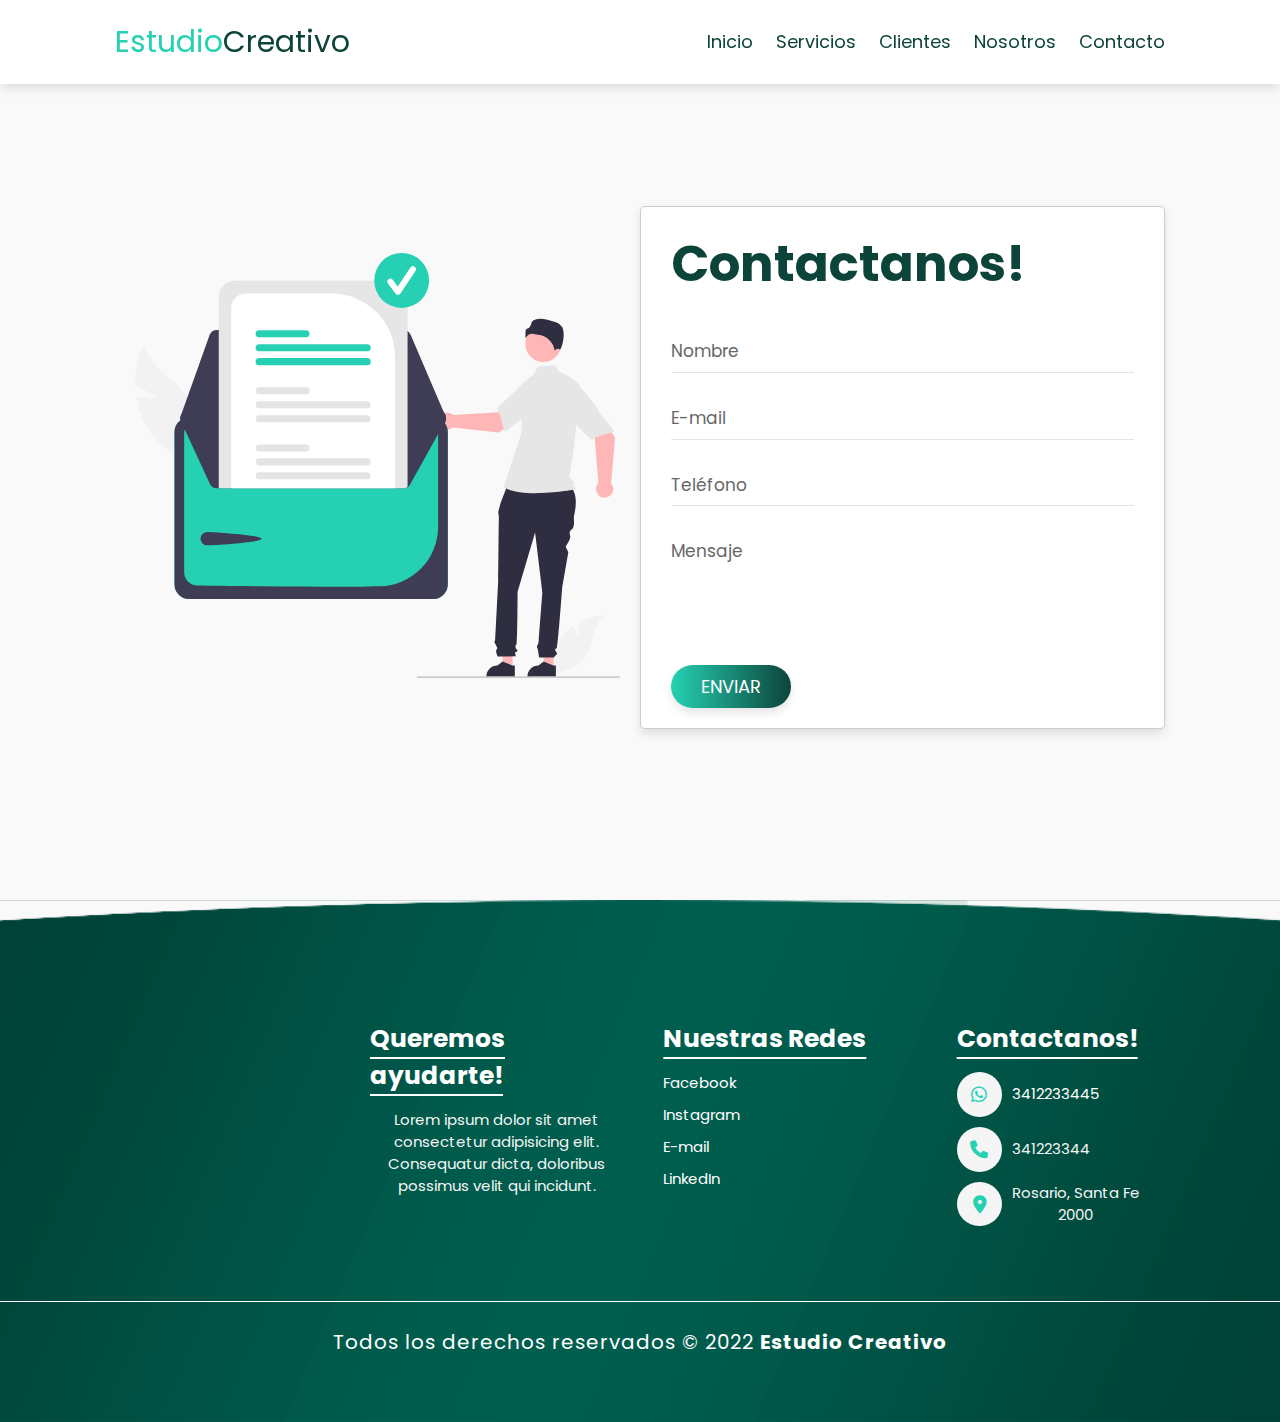
==== pages/contacto.html @ db55cac8 "subida del proyecto" ====
<!DOCTYPE html>
<html lang="es">

<head>
    <meta charset="UTF-8">
    <meta http-equiv="X-UA-Compatible" content="IE=edge">
    <meta name="viewport" content="width=device-width, initial-scale=1.0">
    <meta name="keywords" content="mensaje, email, telefono, clientes, presupuesto, consultas">
    <meta name="description" content="Estamos siempre a disposicion de los clientes para responder dudas y/o sugerencias.">
    <title>Contacto|Estudio Creativo</title>
    <link rel="shortcut icon" href="../img/favicon.ico">
    <link rel="stylesheet" href="https://cdnjs.cloudflare.com/ajax/libs/font-awesome/6.0.0/css/all.min.css">
    <link rel="stylesheet" href="../css/style.css">
</head>

<body>
    <header>
        <a href="../index.html" class="logo"><span>Estudio</span>Creativo</a>

        <input type="checkbox" id="menu-bar">
        <label for="menu-bar" class="fa fa-bars"></label>
        <nav class="navbar">
            <a href="../index.html">Inicio</a>
            <a href="./servicios.html">Servicios</a>
            <a href="./portfolio.html">Clientes</a>
            <a href="./nosotros.html">Nosotros</a>
            <a href="./contacto.html">Contacto</a>
        </nav>
    </header>

    <section class="contacto">
        <div class="image">
            <img src="../img/contacto.svg" alt="ilustracioncontacto">
        </div>

        <form action="">
            <h1 class="heading">Contactanos!</h1>
            <div class="inputcaja">
                <input type="text" required>
                <label for="">Nombre</label>
            </div>

            <div class="inputcaja">
                <input type="email" required>
                <label for="">E-mail</label>
            </div>

            <div class="inputcaja">
                <input type="number" required>
                <label for="">Teléfono</label>
            </div>

            <div class="inputcaja">
                <textarea required name="" id="" cols="30" rows="10"></textarea>
                <label for="">Mensaje</label>
            </div>

            <input type="submit" class="btn" value="ENVIAR">
        </form>

    </section>




    <div class="footer">
        <div class="caja-contenedor">
            <div class="caja">
                <h3>Queremos ayudarte!</h3>
                <p>Lorem ipsum dolor sit amet consectetur adipisicing elit. Consequatur dicta, doloribus possimus velit qui incidunt.</p>
            </div>

            <div class="caja">
                <h3>Nuestras Redes</h3>
                <a href="https://www.facebook.com/estudiocreativo"> Facebook</a>
                <a href="https://www.instagram.com/estudio.creativo">Instagram</a>
                <a href="https://www.gmail.com">E-mail</a>
                <a href="https://www.linkedin.com/estudiocreativo">LinkedIn</a>
            </div>

            <div class="caja">
                <h3>Contactanos!</h3>
            
                <div class="info">
                    <i class="fa-brands fa-whatsapp"></i>
                    <a href="wa.link/phvful">3412233445</a>
                </div>

                <div class="info">
                    <i class="fas fa-phone"></i>
                    <p>341223344</p>
                </div>

                <div class="info">
                    <i class="fas fa-map-marker-alt"></i>
                    <p>Rosario, Santa Fe <br>2000</p>
                </div>
            </div>
        </div>

        <p class="creditos">Todos los derechos reservados © 2022 <b>Estudio Creativo</b></p>
    </div>

</body>
</html>
---- css/style.css ----
@import url("https://fonts.googleapis.com/css2?family=Bebas+Neue&family=Poppins:wght@200;400;600&family=Prompt:wght@200;300;500&family=Raleway:wght@300;400;500&family=Saira+Condensed:wght@300;500;700&display=swap");
* {
  margin: 0;
  padding: 0;
  box-sizing: border-box;
  font-family: 'Poppins', sans-serif;
  text-decoration: none;
  outline: none;
  border: none; }

*::selection {
  background: var(--limon);
  color: white; }

html {
  font-size: 62.4%; }

body {
  background: #f9f9f9; }

section {
  min-height: 100vh;
  padding: 0 9%;
  padding-top: 7.5rem;
  padding-bottom: 2rem; }

.heading {
  text-align: center;
  background: var(--verde);
  color: transparent;
  -webkit-background-clip: text;
  background-clip: text;
  font-size: 5rem;
  padding: 1rem; }

.funcionales {
  color: #333;
  font-weight: bold; }

.buenas {
  color: #666;
  font-weight: bold; }

.nocont {
  color: #333;
  font-weight: bold; }

.resultados {
  color: #666;
  font-weight: bold; }

.tupag {
  color: #333;
  font-weight: bold; }

.fundamental {
  color: #666;
  font-weight: bold; }

.posicionamiento {
  color: #25d1b2;
  font-weight: bold; }

.mayor {
  color: #333;
  font-weight: bold; }

.princip {
  color: #25d1b2;
  font-weight: bold; }

.adaptan {
  color: #666;
  font-weight: bold; }

header .logo {
  font-size: 3rem;
  color: #0c443a; }

.heading {
  text-align: center;
  background: #0c443a;
  color: transparent;
  -webkit-background-clip: text;
  background-clip: text;
  font-size: 5rem;
  padding: 1rem; }

header {
  position: fixed;
  top: 0;
  left: 0;
  width: 100%;
  background-color: white;
  box-shadow: 0 0.5rem 1rem rgba(0, 0, 0, 0.1);
  padding: 2rem 9%;
  display: flex;
  align-items: center;
  justify-content: space-between;
  z-index: 1000; }
  header .logo span {
    color: #25d1b2; }
  header .navbar a {
    font-size: 1.8rem;
    margin-left: 2rem;
    color: #0c443a;
    cursor: pointer; }
  header .navbar a:hover {
    color: #25d1b2; }
  header input {
    display: none; }
  header label {
    font-size: 3rem;
    color: #0c443a;
    cursor: pointer;
    visibility: hidden;
    opacity: 0; }

.inicio {
  display: flex;
  align-items: center;
  justify-content: center;
  background: url(../../img/inicio_fondo.png) no-repeat;
  background-size: cover;
  background-position: center; }
  .inicio .image img {
    width: 40vw;
    animation: float 3s linear infinite; }

@keyframes float {
  0%,
  100% {
    transform: translateY(0rem); }
  50% {
    transform: translateY(-3.5rem); } }
  .inicio .content h3 {
    font-size: 5.5rem;
    color: #333;
    text-transform: uppercase; }
    .inicio .content h3 span {
      color: #25d1b2;
      text-transform: uppercase; }
  .inicio .content p {
    font-size: 1.7rem;
    color: #666;
    padding: 1rem 0;
    text-align: left; }

.detalles .caja-contenedor {
  display: flex;
  align-items: center;
  justify-content: center;
  flex-wrap: wrap;
  margin: 4rem;
  margin-top: 0; }
  .detalles .caja-contenedor .caja {
    flex: 1 1 30rem;
    background: white;
    border-radius: .5rem;
    border: 0.1rem solid rgba(0, 0, 0, 0.2);
    box-shadow: 0 0.5rem 1rem rgba(0, 0, 0, 0.1);
    margin: 1.5rem;
    padding: 3rem 2rem;
    border-radius: .5rem;
    text-align: center;
    transition: .2s linear; }
    .detalles .caja-contenedor .caja img {
      height: 15rem; }
    .detalles .caja-contenedor .caja h3 {
      font-size: 3rem;
      color: #333;
      padding-top: 1rem; }
    .detalles .caja-contenedor .caja p {
      font-size: 1.3rem;
      color: #666;
      padding: 1rem 0;
      text-align: left; }

.acerca_de {
  background: url(../../img/fondo_2.png) no-repeat;
  background-size: cover;
  background-position: center;
  padding-bottom: 3rem; }
  .acerca_de .columna {
    display: flex;
    align-items: center;
    justify-content: center;
    flex-wrap: wrap; }
    .acerca_de .columna .image {
      flex: 1 1 40rem; }
      .acerca_de .columna .image img {
        width: 100%; }
    .acerca_de .columna .content {
      flex: 1 1 40rem; }
      .acerca_de .columna .content h3 {
        font-size: 4rem;
        color: #333; }
      .acerca_de .columna .content p {
        font-size: 2rem;
        color: #666;
        padding: 1rem 0;
        text-align: left; }
      .acerca_de .columna .content .bottons a:last-child {
        margin-left: 2rem; }

.suscribite {
  text-align: center;
  padding: 5rem 1rem; }
  .suscribite h3 {
    color: #25d1b2;
    font-size: 3rem;
    text-transform: uppercase; }
  .suscribite p {
    color: #0c443a;
    font-size: 1.6rem;
    margin: 2rem auto;
    width: 70rem; }
  .suscribite form {
    display: flex;
    max-width: 70rem;
    border: 0.2rem solid #25d1b2;
    padding: .5rem;
    border-radius: 5rem;
    margin: 2rem auto;
    height: 5.5rem; }
  .suscribite form input[type="email"] {
    padding: 0 2rem;
    font-size: 1.7rem;
    background: none;
    width: 100%;
    color: #0c443a;
    text-transform: none;
    background: none; }
  .suscribite form input[type="email"]::placeholder {
    color: #0c443a;
    text-transform: capitalize; }
  .suscribite form input[type="submit"] {
    background: #b9b8b8;
    width: 20rem;
    font-size: 1.7rem;
    border-radius: 5rem;
    cursor: pointer; }
  .suscribite form input[type="submit"]:hover {
    color: white; }

main {
  margin-top: 200px;
  margin-left: 150px;
  margin-right: 150px; }

.gallery {
  padding-bottom: 5em;
  padding-top: 3em;
  display: grid;
  grid-template-columns: repeat(4, 1fr);
  grid-auto-rows: 160px;
  grid-template-areas: "img1 img1 img2 img3" "img1 img1 img4 img4" "img5 img5 img6 img7" "img5 img5 img8 img8";
  gap: .8em; }
  .gallery .gallery__picture {
    position: relative;
    cursor: pointer;
    overflow: hidden; }
  .gallery .gallery__picture::before {
    content: "";
    transform: scaleY(0);
    transition: transform .4s; }
  .gallery .gallery__picture:hover::before {
    position: absolute;
    content: "Visita el sitio para ver el trabajo terminado";
    top: 0;
    bottom: 0;
    left: 0;
    right: 0;
    background-color: #25d1b2;
    color: white;
    display: flex;
    align-items: center;
    font-size: 1.5rem;
    transform: scaleY(1); }
  .gallery .gallery__picture--g1 {
    grid-area: img1; }
  .gallery .gallery__picture--g3 {
    grid-area: img3; }
  .gallery .gallery__picture--g4 {
    grid-area: img4; }
  .gallery .gallery__picture--g5 {
    grid-area: img5; }
  .gallery .gallery__picture--g6 {
    grid-area: img6; }
  .gallery .gallery__picture--g7 {
    grid-area: img7; }
  .gallery .gallery__picture--g8 {
    grid-area: img8; }
  .gallery .gallery__img {
    width: 100%;
    height: 100%;
    object-fit: cover; }

.titulo__clientes {
  text-align: center;
  font-size: 5rem;
  padding: .8em 0 .4em;
  color: #0c443a; }

.contacto {
  display: flex;
  align-items: center;
  justify-content: center;
  flex-wrap: wrap;
  padding-bottom: 4rem; }
  .contacto .image {
    flex: 1 1 40rem; }
  .contacto img {
    width: 100%;
    padding: 2rem; }
  .contacto form {
    flex: 1 1 40rem;
    padding: 2rem 3rem;
    border: 0.1rem solid rgba(0, 0, 0, 0.2);
    box-shadow: 0 0.5rem 1rem rgba(0, 0, 0, 0.1);
    border-radius: .5rem;
    background: white; }
    .contacto form .inputcaja {
      position: relative; }
      .contacto form .inputcaja input, .contacto form .inputcaja .contacto form .inputcaja textarea {
        width: 100%;
        background: none;
        color: #333;
        margin: 1.5rem 0;
        padding: .5rem 0;
        font-size: 1.7rem;
        border-bottom: 0.1rem solid rgba(0, 0, 0, 0.1);
        text-transform: none; }
      .contacto form .inputcaja textarea {
        resize: none;
        height: 13rem; }
      .contacto form .inputcaja label {
        position: absolute;
        top: 1.7rem;
        left: 0;
        font-size: 1.7rem;
        color: #666;
        transition: .2s linear; }
      .contacto form .inputcaja input:focus ~ label, .contacto form .inputcaja .contacto form .inputcaja input:valid ~ label, .contacto form .inputcaja .contacto form .inputcaja textarea:focus ~ label, .contacto form .inputcaja .contacto form .inputcaja textarea:valid ~ label {
        top: -.5rem;
        font-size: 1.5rem;
        color: #25d1b2; }
  .contacto .heading {
    text-align: left;
    padding: 0;
    padding-bottom: 2rem; }

.nosotros h2 {
  text-align: center;
  font-size: 5rem;
  color: #25d1b2;
  margin-top: 2rem;
  margin-bottom: 2rem; }

p {
  text-align: center;
  font-size: 2.5rem;
  color: #333; }

.opiniones .caja-contenedor {
  display: flex;
  align-items: center;
  justify-content: center;
  flex-wrap: wrap; }
  .opiniones .caja-contenedor .caja {
    background: white;
    margin: 1rem;
    padding: 1rem;
    text-align: center;
    position: relative;
    border: 0.1rem solid rgba(0, 0, 0, 0.2);
    box-shadow: 0 0.5rem 1rem rgba(0, 0, 0, 0.1);
    flex: 1 1 30rem;
    border-radius: .5rem; }
    .opiniones .caja-contenedor .caja .fa-code {
      position: absolute;
      top: 1rem;
      right: 2rem;
      font-size: 8rem;
      color: #25d1b2;
      opacity: .3; }
    .opiniones .caja-contenedor .caja .fa-bullhorn {
      position: absolute;
      top: 1rem;
      right: 2rem;
      font-size: 8rem;
      color: #25d1b2;
      opacity: .3; }
    .opiniones .caja-contenedor .caja .fa-swatchbook {
      position: absolute;
      top: 1rem;
      right: 2rem;
      font-size: 8rem;
      color: #25d1b2;
      opacity: .3; }
  .opiniones .caja-contenedor .user img {
    border-radius: 50%;
    object-fit: cover;
    height: 8rem;
    width: 8rem;
    margin-top: 2rem; }
  .opiniones .caja-contenedor .user h3 {
    color: #0c443a;
    font-size: 2rem; }
  .opiniones .caja-contenedor .user .stars i {
    color: #0c443a;
    font-size: 1.5rem;
    padding: 1rem 0; }
  .opiniones .caja-contenedor .comentarios {
    color: #666;
    font-size: 1.5rem;
    padding: 1rem; }

.footer {
  width: 100%;
  padding: 40px 0;
  background-image: url(../../img/footer-fondo.png);
  background-size: cover;
  background-position: center; }
  .footer .caja-contenedor {
    display: flex;
    flex-wrap: wrap;
    justify-content: space-between;
    margin: 5rem;
    align-items: stretch;
    margin-left: 350px; }
    .footer .caja-contenedor .caja {
      flex: 1 1 25rem;
      margin: 2rem; }
      .footer .caja-contenedor .caja h3 {
        font-size: 2.5rem;
        padding: 1rem 0;
        color: white;
        text-decoration: underline;
        text-underline-offset: 1rem; }
      .footer .caja-contenedor .caja p {
        font-size: 1.5rem;
        padding: .5rem 0;
        color: whitesmoke; }
      .footer .caja-contenedor .caja a {
        display: block;
        font-size: 1.5rem;
        padding: .5rem 0;
        color: white; }
        .footer .caja-contenedor .caja a a:hover {
          text-decoration: underline; }
      .footer .caja-contenedor .caja .info {
        display: flex;
        align-items: center; }
        .footer .caja-contenedor .caja .info i {
          margin: .5rem 0;
          margin-right: 1rem;
          border-radius: 50%;
          background: whitesmoke;
          color: #25d1b2;
          font-size: 1.8rem;
          height: 4.5rem;
          width: 4.5rem;
          line-height: 4.5rem;
          text-align: center; }
  .footer .creditos {
    font-size: 2rem;
    font-weight: normal;
    letter-spacing: .1rem;
    color: white;
    border-top: .1rem solid white;
    padding: 2.5rem 1rem;
    text-align: center; }

.btn {
  display: inline-block;
  margin-top: 1rem;
  padding: .8rem 3rem;
  border-radius: 5rem;
  background: linear-gradient(90deg, #25d1b2, #0c443a);
  font-size: 1.8rem;
  color: #fff;
  cursor: pointer;
  box-shadow: 0 0.5rem 1rem rgba(0, 0, 0, 0.1);
  transition: all .3s linear; }
  .btn:hover {
    transform: scale(1.1); }

@media (max-width: 1200px) {
  html {
    font-size: 55%; }
  .footer .caja-contenedor {
    margin-left: 150px; } }

@media (max-width: 990px) {
  section {
    padding: 0 3%;
    padding-top: 7.5rem;
    padding-bottom: 2rem; }
  .footer .caja-contenedor {
    margin-left: 120px; } }

@media (max-width: 768px) {
  header label {
    visibility: visible;
    opacity: 1; }
  header .navbar {
    position: absolute;
    top: 100%;
    left: 0;
    width: 100%;
    background: white;
    padding: 1rem 2rem;
    border-top: 0.1rem solid rgba(0, 0, 0, 0.2);
    box-shadow: 0 0.5rem 1rem rgba(0, 0, 0, 0.1);
    transform-origin: top;
    transform: scaleY(0);
    opacity: 0;
    transition: .2s linear; }
    header .navbar a {
      display: block;
      margin: 2rem 0;
      font-size: 2rem; }
  input:checked ~ .navbar {
    transform: scaleY(1);
    opacity: 1; }
  input:checked ~ label::before {
    content: '\f00d'; }
  .inicio {
    flex-flow: column-reverse; }
    .inicio .image img {
      width: 100%; }
    .inicio .content h3 {
      font-size: 3.6rem; }
    .inicio .content p {
      font-size: 1.5rem; }
  .acerca_de {
    background-position: right; }
  .suscribite p {
    width: auto; }
  .footer .caja-contenedor {
    margin-left: 130px; } }

@media (max-width: 450px) {
  html {
    font-size: 49%; }
  .acerca_de .columna .content .bottons a {
    width: 100%;
    text-align: center; }
    .acerca_de .columna .content .bottons a :last-child {
      margin: 1rem 0; }
  .footer .caja-contenedor {
    margin-left: 80px; } }
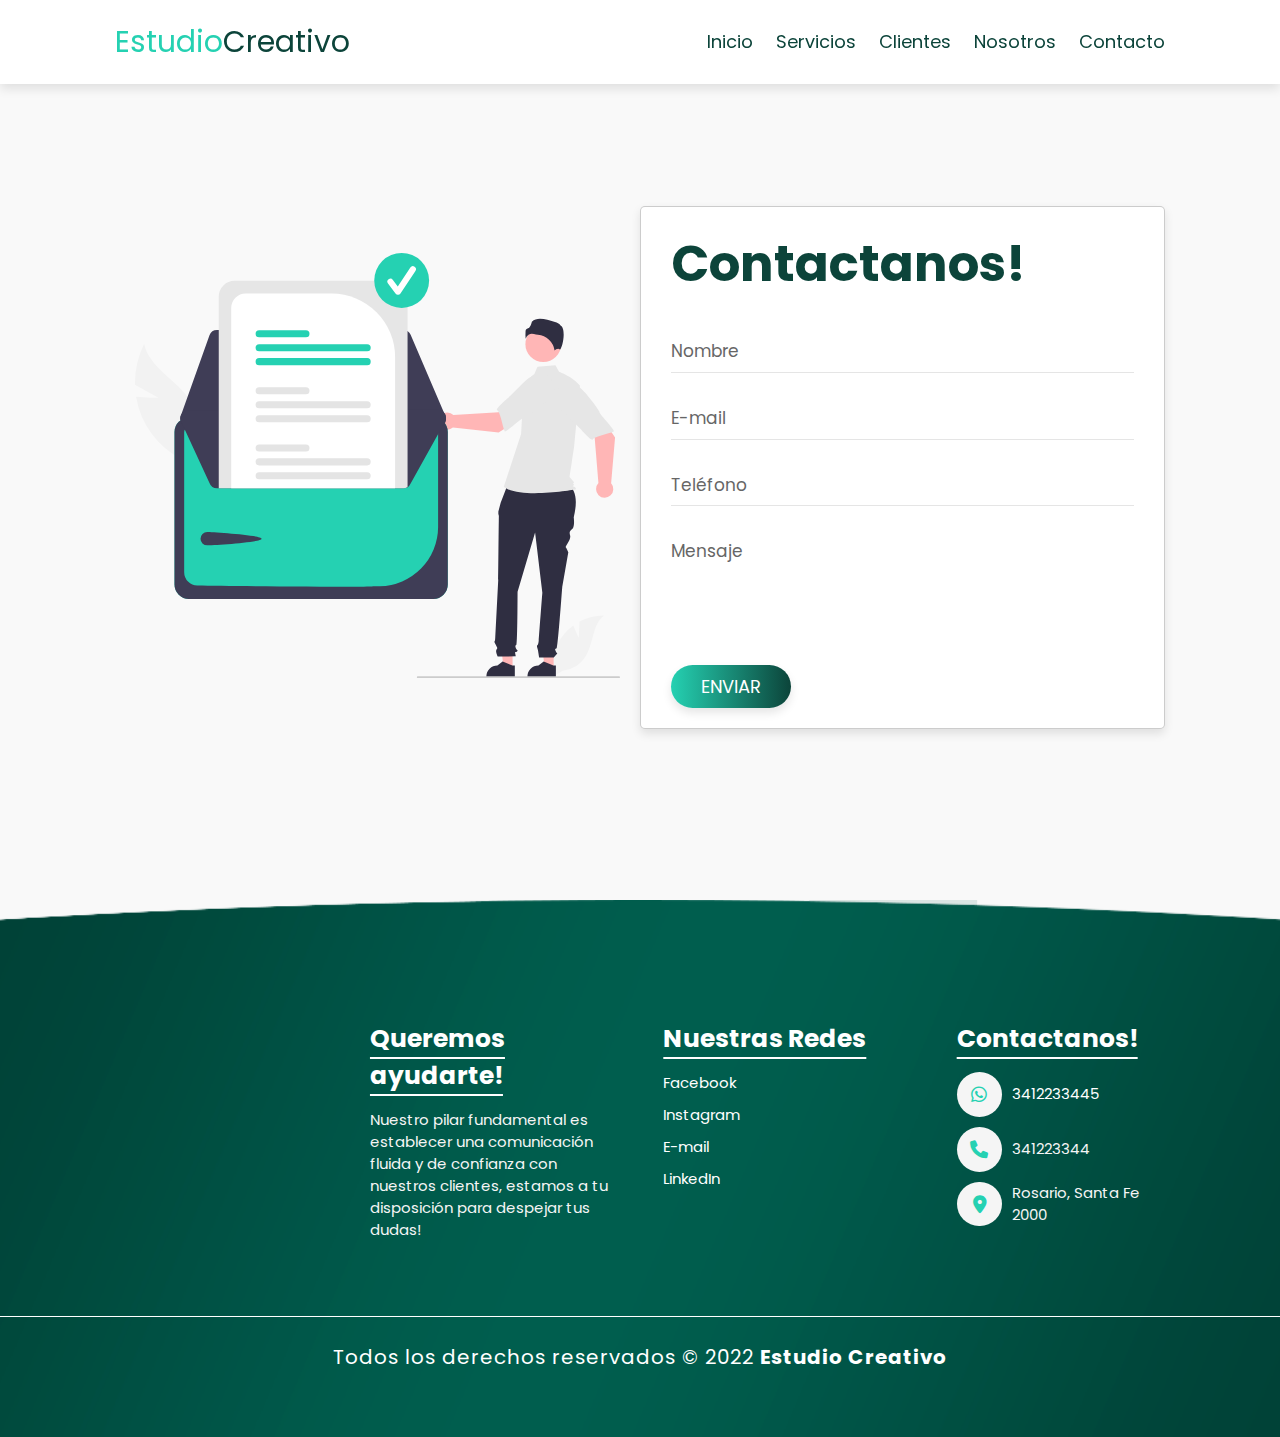
==== commit 82543273: "modifique footer" ====
--- a/pages/contacto.html
+++ b/pages/contacto.html
@@ -67,7 +67,7 @@
         <div class="caja-contenedor">
             <div class="caja">
                 <h3>Queremos ayudarte!</h3>
-                <p>Lorem ipsum dolor sit amet consectetur adipisicing elit. Consequatur dicta, doloribus possimus velit qui incidunt.</p>
+                <p>Nuestro pilar fundamental es establecer una comunicación fluida y de confianza con nuestros clientes, estamos a tu disposición para despejar tus dudas!</p>
             </div>
 
             <div class="caja">
--- a/css/style.css
+++ b/css/style.css
@@ -419,6 +419,54 @@
     font-size: 1.5rem;
     padding: 1rem; }
 
+.servicios h2 {
+  font-size: 2.5rem;
+  text-align: center;
+  color: #25d1b2;
+  margin-top: 5rem; }
+
+.servicios .caja-contenedor {
+  display: flex;
+  align-items: center;
+  justify-content: center;
+  flex-wrap: wrap; }
+  .servicios .caja-contenedor .caja {
+    flex: 1 1 30rem;
+    margin: 1rem;
+    padding: 1rem;
+    background: white;
+    border: 0.1rem solid rgba(0, 0, 0, 0.2);
+    box-shadow: 0 0.5rem 1rem rgba(0, 0, 0, 0.1);
+    border-radius: .5rem;
+    text-align: center;
+    padding-bottom: 3rem; }
+    .servicios .caja-contenedor .caja .titulo {
+      color: #0c443a;
+      font-size: 2.5rem;
+      padding-top: 1rem; }
+    .servicios .caja-contenedor .caja .tipos {
+      font-size: 4rem;
+      color: #25d1b2;
+      padding: 1rem 0; }
+      .servicios .caja-contenedor .caja .tipos span {
+        font-size: 2rem; }
+    .servicios .caja-contenedor .caja ul {
+      padding: 1rem 0;
+      list-style: none; }
+      .servicios .caja-contenedor .caja ul li {
+        font-size: 1.7rem;
+        color: #333;
+        padding: .5rem 0; }
+        .servicios .caja-contenedor .caja ul li .fa-check {
+          color: lightgreen;
+          padding-right: .5rem; }
+        .servicios .caja-contenedor .caja ul li .fa-times {
+          color: red;
+          padding-right: .5rem; }
+
+.servicios .caja-contenedor .caja:nth-child(2), .servicios .caja-contenedor .caja:hover {
+  border: 0.3rem solid #25d1b2; }
+
 .footer {
   width: 100%;
   padding: 40px 0;
@@ -444,7 +492,8 @@
       .footer .caja-contenedor .caja p {
         font-size: 1.5rem;
         padding: .5rem 0;
-        color: whitesmoke; }
+        color: whitesmoke;
+        text-align: left; }
       .footer .caja-contenedor .caja a {
         display: block;
         font-size: 1.5rem;
@@ -501,7 +550,9 @@
     padding-top: 7.5rem;
     padding-bottom: 2rem; }
   .footer .caja-contenedor {
-    margin-left: 120px; } }
+    margin-left: 120px; }
+  section {
+    min-height: 65vh; } }
 
 @media (max-width: 768px) {
   header label {
@@ -542,7 +593,9 @@
   .suscribite p {
     width: auto; }
   .footer .caja-contenedor {
-    margin-left: 130px; } }
+    margin-left: 130px; }
+  main {
+    margin-top: 100px; } }
 
 @media (max-width: 450px) {
   html {
@@ -553,4 +606,6 @@
     .acerca_de .columna .content .bottons a :last-child {
       margin: 1rem 0; }
   .footer .caja-contenedor {
-    margin-left: 80px; } }
+    margin-left: 80px; }
+  img {
+    display: none; } }
